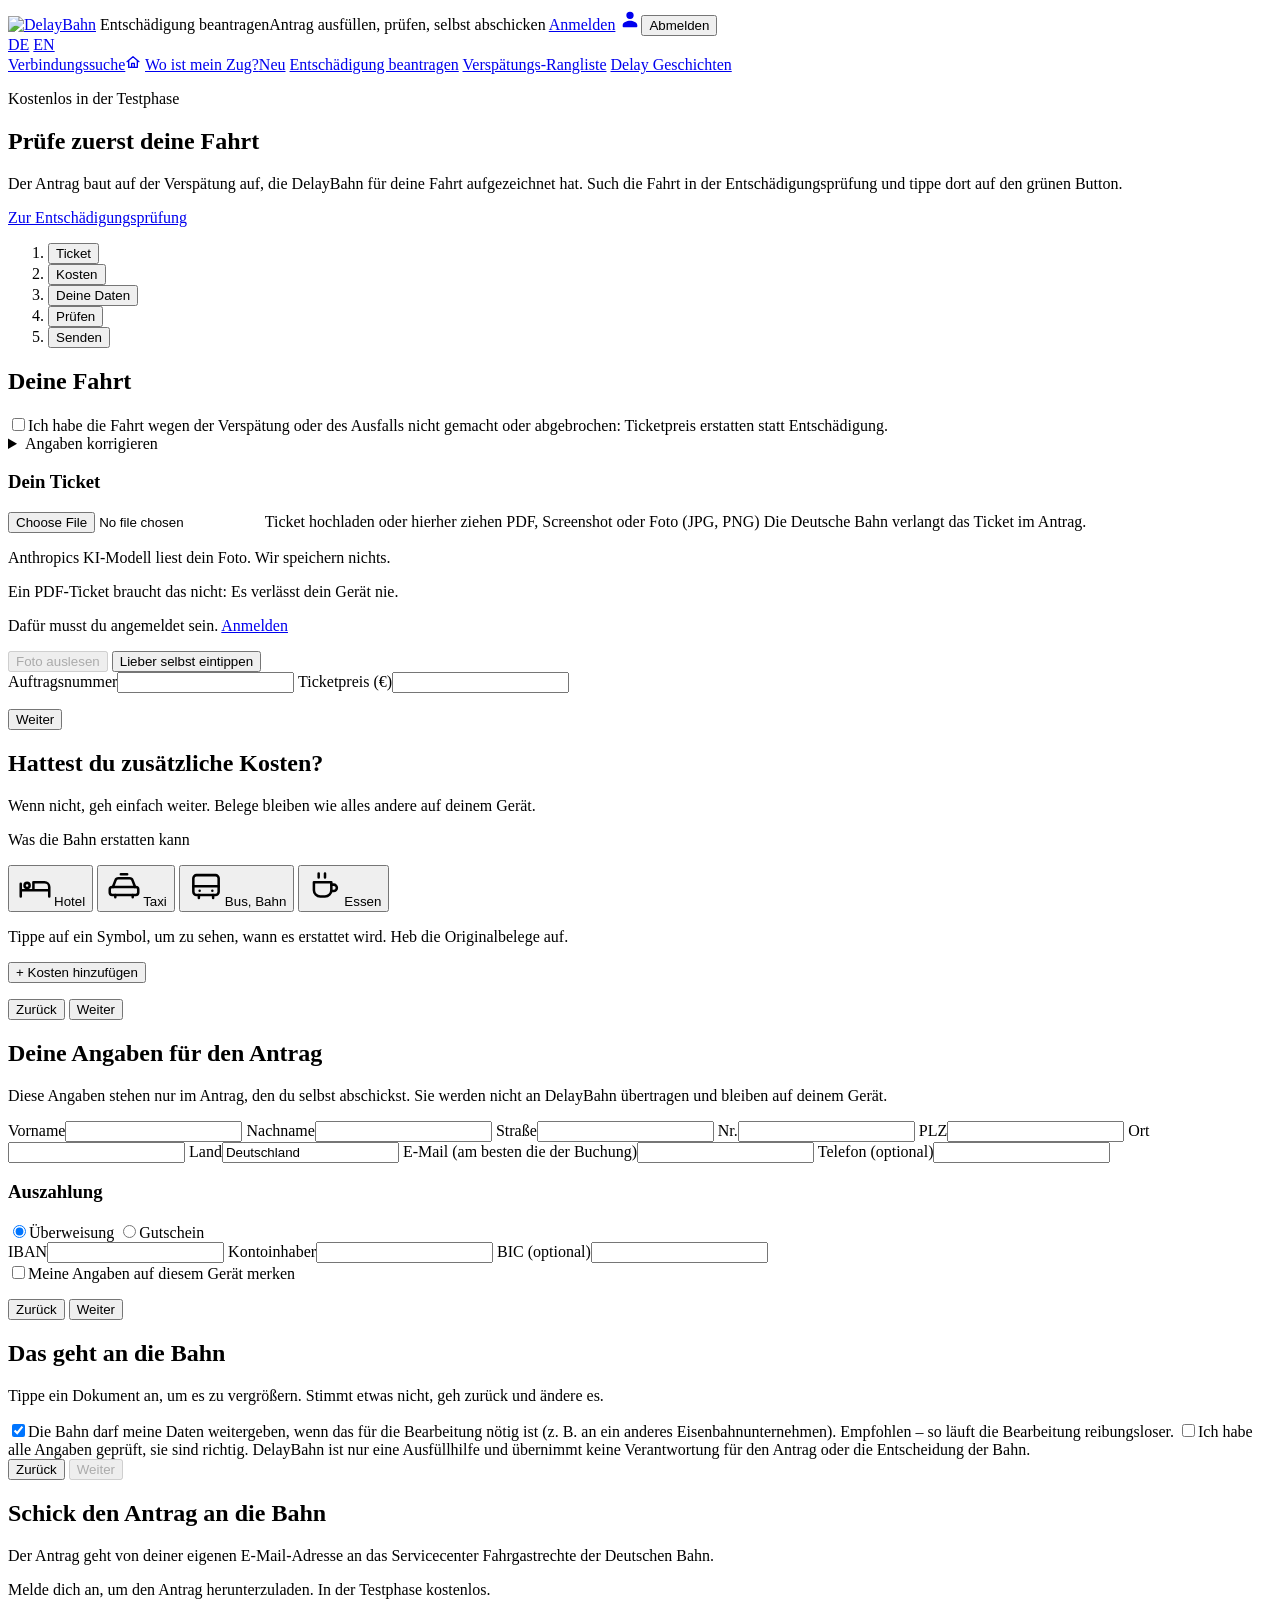
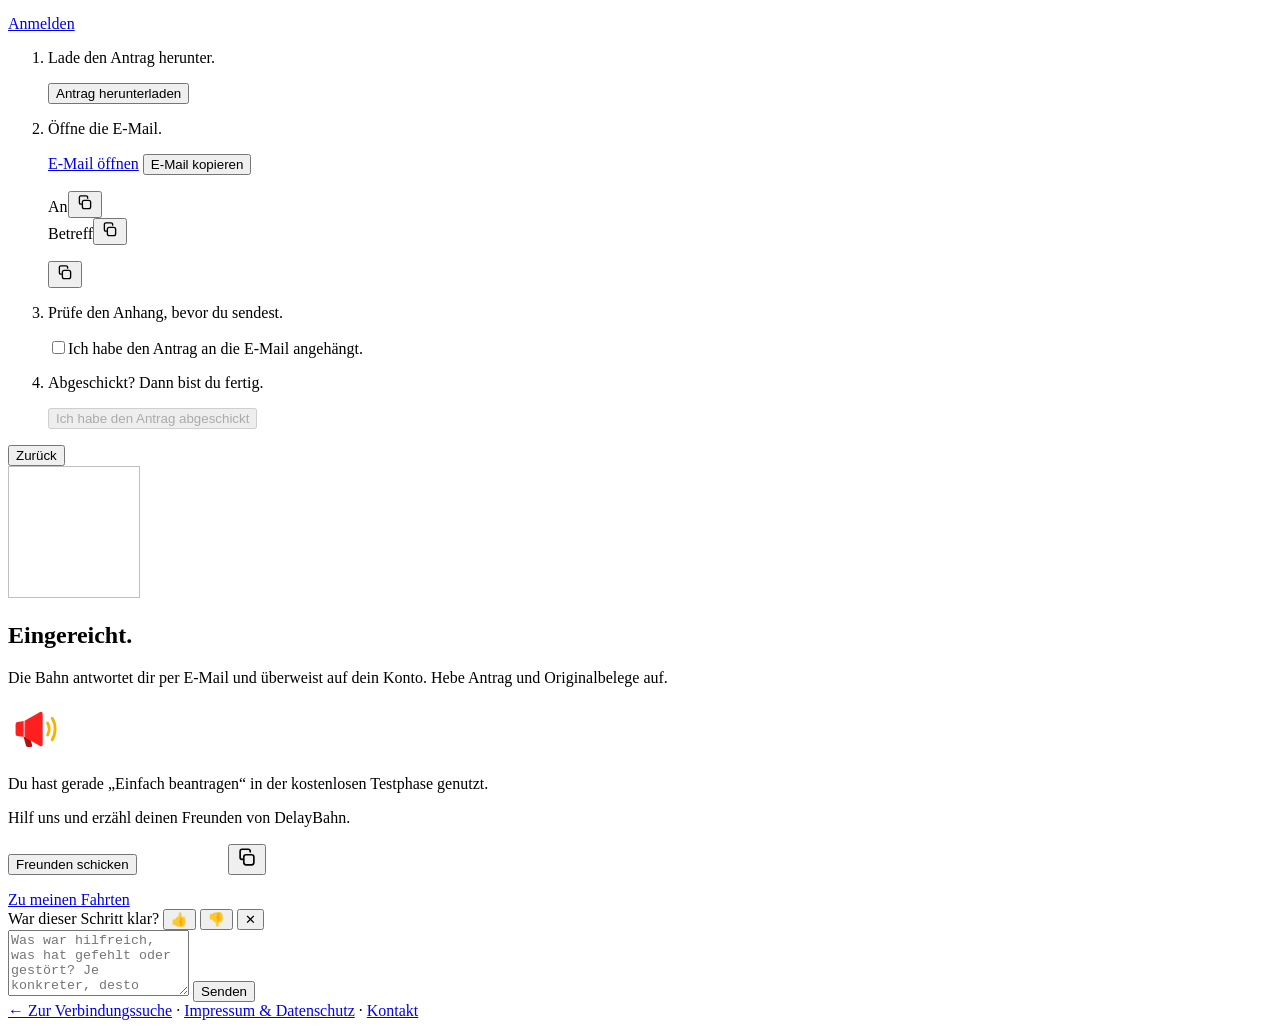
==== static/claim.html @ 0c612464 "Easy apply: journey first, ticket upload required; actual departure filled Step 1 opens with the che" ====
<!DOCTYPE html>
<html lang="de">
<head>
<meta charset="utf-8">
<meta name="viewport" content="width=device-width, initial-scale=1">
<title>Entschädigung beantragen – DelayBahn</title>
<!-- a personal form: nothing here is for a crawler -->
<meta name="robots" content="noindex, follow">
<link rel="icon" type="image/png" href="/favicon.png">
<link rel="stylesheet" href="/style.css?v=147">
<link rel="stylesheet" href="/claim.css?v=33">
<script defer src="/stats/script.js" data-website-id="399cef62-4667-4458-a173-06435e9d76aa" data-host-url="https://delaybahn.com/stats"></script>
</head>
<body class="claim-page">
<header>
  <div class="header-inner header-account">
    <a class="logo-link" href="/"><img class="logo" src="/logo.webp?v=1" alt="DelayBahn" width="85" height="60"></a>
    <span class="header-title"><span data-i18n="headerTitle">Entschädigung beantragen</span><span class="tagline" data-i18n="tagline">Antrag ausfüllen, prüfen, selbst abschicken</span></span>
    <span class="header-auth">
      <a id="auth-login" class="auth-link hidden" href="/login" data-i18n="navLogin">Anmelden</a>
      <span id="auth-user" class="auth-user hidden"><a id="auth-name" class="auth-name" href="/meine-fahrten"><svg class="auth-icon" viewBox="0 0 24 24" width="22" height="22" aria-hidden="true" focusable="false"><path fill="currentColor" d="M12 12a4 4 0 1 0-4-4 4 4 0 0 0 4 4Zm0 2c-3.31 0-8 1.66-8 5v1a1 1 0 0 0 1 1h14a1 1 0 0 0 1-1v-1c0-3.34-4.69-5-8-5Z"/></svg><span id="auth-name-text" class="auth-name-text"></span></a><button id="auth-logout" class="auth-logout" type="button" data-i18n="navLogout">Abmelden</button></span>
    </span>
    <div class="header-lang">
      <a href="/antrag" hreflang="de" data-lang="de" class="lang-btn active">DE</a>
      <a href="/en/claim" hreflang="en" data-lang="en" class="lang-btn">EN</a>
    </div>
  </div>
</header>
<!-- the section strip, the same on every page: app/main.py fills in the language's paths and marks the current page -->
<nav class="site-nav" aria-label="Bereiche">
  <div class="site-nav-inner">
    <a class="site-nav-link" data-nav="home" href="/"><span class="site-nav-label">Verbindungssuche</span><svg class="site-nav-icon" viewBox="0 0 24 24" width="16" height="16" fill="none" stroke="currentColor" stroke-width="2" stroke-linecap="round" stroke-linejoin="round" aria-hidden="true" focusable="false"><path d="M3 11.5 12 4l9 7.5"/><path d="M5.5 10v10h13V10"/><path d="M10 20v-6h4v6"/></svg></a>
    <a class="site-nav-link" data-nav="train" href="/wo-ist-mein-zug"><span class="site-nav-label">Wo ist mein Zug?</span><span class="site-nav-new">Neu</span></a>
    <a class="site-nav-link" data-nav="refund" href="/entschaedigung"><span class="site-nav-label">Entschädigung beantragen</span></a>
    <a class="site-nav-link" data-nav="leaderboard" href="/rangliste"><span class="site-nav-label">Verspätungs-Rangliste</span></a>
    <a class="site-nav-link" data-nav="stories" href="/geschichten"><span class="site-nav-label">Delay Geschichten</span></a>
  </div>
</nav>

<main class="claim-main">
  <p class="claim-trial" data-i18n="trial">Kostenlos in der Testphase</p>

  <!-- opened without a checked journey: the form has nothing to stand on, so it points to the check -->
  <section id="claim-start" class="claim-card claim-done hidden">
    <h2 data-i18n="startTitle">Prüfe zuerst deine Fahrt</h2>
    <p class="claim-lead" data-i18n="startLead">Der Antrag baut auf der Verspätung auf, die DelayBahn für deine Fahrt aufgezeichnet hat. Such die Fahrt in der Entschädigungsprüfung und tippe dort auf den grünen Button.</p>
    <div class="claim-actions"><a id="claim-start-go" class="report-submit" href="/entschaedigung" data-i18n="startGo">Zur Entschädigungsprüfung</a></div>
  </section>

  <!-- the five stops of the form, drawn as a line: the script marks where the visitor is -->
  <ol id="claim-line" class="claim-line">
    <li class="claim-stop" data-step="1"><button type="button" class="claim-stop-btn"><span class="claim-stop-dot"></span><span class="claim-stop-name" data-i18n="stopTicket">Ticket</span></button></li>
    <li class="claim-stop" data-step="2"><button type="button" class="claim-stop-btn"><span class="claim-stop-dot"></span><span class="claim-stop-name" data-i18n="stopCosts">Kosten</span></button></li>
    <li class="claim-stop" data-step="3"><button type="button" class="claim-stop-btn"><span class="claim-stop-dot"></span><span class="claim-stop-name" data-i18n="stopYou">Deine Daten</span></button></li>
    <li class="claim-stop" data-step="4"><button type="button" class="claim-stop-btn"><span class="claim-stop-dot"></span><span class="claim-stop-name" data-i18n="stopReview">Prüfen</span></button></li>
    <li class="claim-stop" data-step="5"><button type="button" class="claim-stop-btn"><span class="claim-stop-dot"></span><span class="claim-stop-name" data-i18n="stopSend">Senden</span></button></li>
  </ol>

  <!-- 1: the journey as checked, then the ticket: uploaded or typed in -->
  <section class="claim-card" data-panel="1">
    <h2 data-i18n="tripTitle">Deine Fahrt</h2>
    <!-- what is already known: the journey picked and what DelayBahn recorded for it -->
    <div id="trip-summary" class="claim-trip hidden">
      <div class="claim-trip-head"><p id="trip-route" class="claim-trip-route"></p><span id="trip-late" class="claim-trip-late"></span></div>
      <p id="trip-times" class="claim-trip-times"></p>
      <div id="trip-legs" class="legs claim-trip-legs"></div>
      <dl id="trip-facts" class="claim-facts"></dl>
      <p id="delay-line" class="claim-delay" aria-live="polite"></p>
      <label class="claim-check"><input id="r-refund" type="checkbox"><span data-i18n="rRefund">Ich habe die Fahrt wegen der Verspätung oder des Ausfalls nicht gemacht oder abgebrochen: Ticketpreis erstatten statt Entschädigung.</span></label>
    </div>
    <!-- everything the trip and DelayBahn's data already answered: folded away, open to correction -->
    <details id="journey-edit" class="claim-edit">
      <summary data-i18n="editTitle">Angaben korrigieren</summary>
      <h3 data-i18n="plannedTitle">Geplante Fahrt</h3>
      <div class="claim-grid">
        <label class="claim-field span3"><span data-i18n="fOperator">Eisenbahnunternehmen</span><input id="f-operator" type="text" value="Deutsche Bahn"></label>
        <label class="claim-field span3 req"><span data-i18n="fFrom">Abfahrtsbahnhof</span><input id="f-from" type="text"></label>
        <label class="claim-field span3 req"><span data-i18n="fTo">Zielbahnhof</span><input id="f-to" type="text"></label>
        <label class="claim-field req"><span data-i18n="fDate">Reisetag</span><input id="f-date" type="date"></label>
        <label class="claim-field req"><span data-i18n="fDep">Abfahrt laut Plan</span><input id="f-dep" type="time"></label>
        <label class="claim-field req"><span data-i18n="fArr">Ankunft laut Plan</span><input id="f-arr" type="time"></label>
        <label class="claim-field span3"><span data-i18n="fTrains">Züge laut Ticket</span><input id="f-trains" type="text" placeholder="ICE 990, MEX12"></label>
      </div>
      <h3 data-i18n="actualTitle">Was ist passiert?</h3>
      <div class="claim-reasons">
        <label class="claim-check"><input id="r-delay" type="checkbox"><span data-i18n="rDelay">Verspätung</span></label>
        <label class="claim-check"><input id="r-cancel" type="checkbox"><span data-i18n="rCancel">Zug ausgefallen</span></label>
        <label class="claim-check"><input id="r-missed" type="checkbox"><span data-i18n="rMissed">Anschluss verpasst</span></label>
      </div>
      <div id="actual-fields" class="claim-grid">
        <label class="claim-field req"><span data-i18n="fActDate">Tatsächlicher Ankunftstag</span><input id="f-act-date" type="date"></label>
        <label class="claim-field req"><span data-i18n="fActArr">Tatsächliche Ankunft</span><input id="f-act-arr" type="time"></label>
        <label class="claim-field"><span data-i18n="fActDep">Tatsächliche Abfahrt</span><input id="f-act-dep" type="time"></label>
        <label class="claim-field span3"><span data-i18n="fActTrains">Züge, mit denen du gefahren bist</span><input id="f-act-trains" type="text"></label>
      </div>
      <div class="claim-grid">
        <label id="missed-field" class="claim-field span3 hidden"><span data-i18n="fMissedAt">Anschluss verpasst in</span><input id="f-missed-at" type="text"></label>
      </div>
    </details>

    <h3 class="claim-ticket-title" data-i18n="ticketTitle">Dein Ticket</h3>
    <label id="ticket-drop" class="claim-drop" for="ticket-file">
      <input id="ticket-file" class="claim-file" type="file" accept="application/pdf,image/jpeg,image/png">
      <span class="claim-drop-main" data-i18n="ticketDrop">Ticket hochladen oder hierher ziehen</span>
      <span class="claim-drop-sub" data-i18n="ticketFormats">PDF, Screenshot oder Foto (JPG, PNG)</span>
      <span class="claim-drop-sub" data-i18n="ticketRequired">Die Deutsche Bahn verlangt das Ticket im Antrag.</span>
    </label>
    <p id="ticket-status" class="claim-status" aria-live="polite"></p>

    <!-- a photo cannot be read on the device: it goes to the reader only after this is ticked -->
    <div id="photo-consent" class="claim-consent hidden">
      <p class="claim-consent-lead" data-i18n="photoLead">Anthropics KI-Modell liest dein Foto. Wir speichern nichts.</p>
      <p id="photo-note" class="claim-note" data-i18n="photoNote">Ein PDF-Ticket braucht das nicht: Es verlässt dein Gerät nie.</p>
      <p id="photo-login" class="claim-note hidden"><span data-i18n="photoLoginPre">Dafür musst du angemeldet sein.</span> <a id="photo-login-link" href="/login" data-i18n="navLogin">Anmelden</a></p>
      <div class="claim-actions">
        <button id="photo-read" class="report-submit" type="button" disabled data-i18n="photoRead">Foto auslesen</button>
        <button id="photo-skip" class="claim-ghost" type="button" data-i18n="photoSkip">Lieber selbst eintippen</button>
      </div>
    </div>

    <!-- only shown when the uploaded ticket did not give them -->
    <div id="ticket-fields" class="claim-grid hidden">
      <label class="claim-field span2 req"><span data-i18n="fBooking">Auftragsnummer</span><input id="f-booking" type="text" inputmode="numeric" autocomplete="off"></label>
      <label class="claim-field"><span data-i18n="fPrice">Ticketpreis (€)</span><input id="f-price" type="text" inputmode="decimal" autocomplete="off"></label>
    </div>
    <p id="step1-error" class="claim-error" aria-live="polite"></p>
    <div class="claim-actions">
      <button class="report-submit claim-next" id="next-1" type="button" data-next="2" data-i18n="next">Weiter</button>
    </div>
  </section>

  <!-- 2: extra costs with their receipts -->
  <section class="claim-card hidden" data-panel="2">
    <h2 data-i18n="costsTitle">Hattest du zusätzliche Kosten?</h2>
    <p class="claim-lead" data-i18n="costsLead">Wenn nicht, geh einfach weiter. Belege bleiben wie alles andere auf deinem Gerät.</p>
    <div class="claim-hint">
      <p class="claim-hint-title" data-i18n="costsHintTitle">Was die Bahn erstatten kann</p>
      <div id="hint-items" class="claim-hint-items">
        <button type="button" class="claim-hint-item" data-hint="costsHintHotel" aria-describedby="hint-text"><svg viewBox="0 0 24 24" width="38" height="38" fill="none" stroke="currentColor" stroke-width="1.6" stroke-linecap="round" stroke-linejoin="round" aria-hidden="true"><path d="M3 18v-8M3 14h18v4M21 14v-2a3 3 0 0 0-3-3h-7v5"/><circle cx="7" cy="11" r="1.6"/></svg><span data-i18n="costHotel">Hotel</span></button>
        <button type="button" class="claim-hint-item" data-hint="costsHintTaxi" aria-describedby="hint-text"><svg viewBox="0 0 24 24" width="38" height="38" fill="none" stroke="currentColor" stroke-width="1.6" stroke-linecap="round" stroke-linejoin="round" aria-hidden="true"><path d="M5 12l1.6-4.2A2 2 0 0 1 8.5 6.5h7a2 2 0 0 1 1.9 1.3L19 12"/><rect x="3" y="12" width="18" height="5" rx="1.5"/><path d="M6.5 17v1.5M17.5 17v1.5M10 4h4"/></svg><span data-i18n="costTaxi">Taxi</span></button>
        <button type="button" class="claim-hint-item" data-hint="costsHintOther" aria-describedby="hint-text"><svg viewBox="0 0 24 24" width="38" height="38" fill="none" stroke="currentColor" stroke-width="1.6" stroke-linecap="round" stroke-linejoin="round" aria-hidden="true"><rect x="4" y="4.5" width="16" height="12.5" rx="2"/><path d="M4 11.5h16M7.5 17v2M16.5 17v2M8 14.3h.01M16 14.3h.01"/></svg><span data-i18n="hintTicket">Bus, Bahn</span></button>
        <button type="button" class="claim-hint-item" data-hint="costsHintFood" aria-describedby="hint-text"><svg viewBox="0 0 24 24" width="38" height="38" fill="none" stroke="currentColor" stroke-width="1.6" stroke-linecap="round" stroke-linejoin="round" aria-hidden="true"><path d="M5 9h11v5a4 4 0 0 1-4 4H9a4 4 0 0 1-4-4z"/><path d="M16 10.5h1.5a2 2 0 0 1 0 4H16M8 3.5v2.5M12 3.5v2.5"/></svg><span data-i18n="hintFood">Essen</span></button>
      </div>
      <p id="hint-text" class="claim-hint-text" aria-live="polite" data-i18n="costsHintNote">Tippe auf ein Symbol, um zu sehen, wann es erstattet wird. Heb die Originalbelege auf.</p>
    </div>
    <div id="cost-rows" class="claim-costs"></div>
    <button id="cost-add" class="claim-ghost" type="button" data-i18n="costAdd">+ Kosten hinzufügen</button>
    <p id="step2-error" class="claim-error" aria-live="polite"></p>
    <div class="claim-actions">
      <button class="claim-ghost" type="button" data-next="1" data-i18n="back">Zurück</button>
      <button class="report-submit" type="button" data-next="3" data-i18n="next">Weiter</button>
    </div>
  </section>

  <!-- 3: who gets the money -->
  <section class="claim-card hidden" data-panel="3">
    <h2 data-i18n="youTitle">Deine Angaben für den Antrag</h2>
    <p class="claim-lead" data-i18n="youLead">Diese Angaben stehen nur im Antrag, den du selbst abschickst. Sie werden nicht an DelayBahn übertragen und bleiben auf deinem Gerät.</p>
    <div class="claim-grid claim-grid-you">
      <label class="claim-field c3 req"><span data-i18n="fFirst">Vorname</span><input id="f-first" type="text" autocomplete="given-name"></label>
      <label class="claim-field c3 req"><span data-i18n="fLast">Nachname</span><input id="f-last" type="text" autocomplete="family-name"></label>
      <label class="claim-field c4 m4 req"><span data-i18n="fStreet">Straße</span><input id="f-street" type="text" autocomplete="address-line1"></label>
      <label class="claim-field c2 m2"><span data-i18n="fHouse">Nr.</span><input id="f-house" type="text"></label>
      <label class="claim-field c2 m2 req"><span data-i18n="fZip">PLZ</span><input id="f-zip" type="text" inputmode="numeric" autocomplete="postal-code"></label>
      <label class="claim-field c4 m4 req"><span data-i18n="fCity">Ort</span><input id="f-city" type="text" autocomplete="address-level2" list="city-options"><datalist id="city-options"></datalist></label>
      <label class="claim-field c6 req"><span data-i18n="fCountry">Land</span><input id="f-country" type="text" autocomplete="country-name" value="Deutschland"></label>
      <label class="claim-field c4 req"><span data-i18n="fEmail">E-Mail (am besten die der Buchung)</span><input id="f-email" type="email" autocomplete="email"></label>
      <label class="claim-field c2"><span data-i18n="fPhone">Telefon (optional)</span><input id="f-phone" type="tel" autocomplete="tel"></label>
    </div>
    <h3 data-i18n="payTitle">Auszahlung</h3>
    <div class="claim-reasons">
      <label class="claim-check"><input type="radio" name="payout" value="money" checked><span data-i18n="payMoney">Überweisung</span></label>
      <label class="claim-check"><input type="radio" name="payout" value="voucher"><span data-i18n="payVoucher">Gutschein</span></label>
    </div>
    <div id="bank-fields" class="claim-grid claim-grid-you">
      <label class="claim-field c6 req"><span data-i18n="fIban">IBAN</span><input id="f-iban" type="text" autocomplete="off" spellcheck="false"></label>
      <label class="claim-field c4 req"><span data-i18n="fHolder">Kontoinhaber</span><input id="f-holder" type="text" autocomplete="off"></label>
      <label class="claim-field c2"><span data-i18n="fBic">BIC (optional)</span><input id="f-bic" type="text" autocomplete="off" spellcheck="false"></label>
    </div>
    <label class="claim-check"><input id="keep-details" type="checkbox"><span data-i18n="keepDetails">Meine Angaben auf diesem Gerät merken</span></label>
    <p id="step3-error" class="claim-error" aria-live="polite"></p>
    <div class="claim-actions">
      <button class="claim-ghost" type="button" data-next="2" data-i18n="back">Zurück</button>
      <button class="report-submit" type="button" data-next="4" data-i18n="next">Weiter</button>
    </div>
  </section>

  <!-- 4: every page that goes to the railway, to look through -->
  <section class="claim-card hidden" data-panel="4">
    <h2 data-i18n="reviewTitle">Das geht an die Bahn</h2>
    <p class="claim-lead" data-i18n="reviewLead">Tippe ein Dokument an, um es zu vergrößern. Stimmt etwas nicht, geh zurück und ändere es.</p>
    <p id="review-status" class="claim-status" aria-live="polite"></p>
    <div id="review-sheets" class="claim-sheets"></div>
    <p id="review-amount" class="claim-sum"></p>
    <!-- the two declarations: the first is on by default and changes the form when taken off -->
    <div class="claim-checklist">
      <label class="claim-check"><input id="share-ok" type="checkbox" checked><span data-i18n="shareOk">Die Bahn darf meine Daten weitergeben, wenn das für die Bearbeitung nötig ist (z. B. an ein anderes Eisenbahnunternehmen). Empfohlen – so läuft die Bearbeitung reibungsloser.</span></label>
      <label class="claim-check"><input id="review-ok" type="checkbox"><span data-i18n="reviewOk">Ich habe alle Angaben geprüft, sie sind richtig. DelayBahn ist nur eine Ausfüllhilfe und übernimmt keine Verantwortung für den Antrag oder die Entscheidung der Bahn.</span></label>
    </div>
    <div class="claim-actions">
      <button class="claim-ghost" type="button" data-next="3" data-i18n="back">Zurück</button>
      <button id="next-4" class="report-submit" type="button" data-next="5" disabled data-i18n="next">Weiter</button>
    </div>
  </section>

  <!-- 5: the visitor sends it from their own mailbox -->
  <section class="claim-card hidden" data-panel="5">
    <h2 data-i18n="sendTitle">Schick den Antrag an die Bahn</h2>
    <p class="claim-lead" data-i18n="sendLead">Der Antrag geht von deiner eigenen E-Mail-Adresse an das Servicecenter Fahrgastrechte der Deutschen Bahn.</p>
    <div id="send-gate" class="claim-gate hidden">
      <p data-i18n="gateLead">Melde dich an, um den Antrag herunterzuladen. In der Testphase kostenlos.</p>
      <div class="claim-actions"><a id="gate-login" class="report-submit" href="/login" data-i18n="navLogin">Anmelden</a></div>
    </div>
    <ol id="send-steps" class="claim-send-steps">
      <li id="send-step-download" data-stage="1"><p data-i18n="sendStep1">Lade den Antrag herunter.</p>
        <div class="claim-actions"><button id="send-download" class="report-submit" type="button" data-i18n="sendDownload">Antrag herunterladen</button></div></li>
      <li data-stage="2"><p data-i18n="sendStepMail">Öffne die E-Mail.</p>
        <div class="claim-actions"><a id="send-mail" class="claim-ghost" href="#" data-i18n="sendMail">E-Mail öffnen</a>
        <button id="send-copy" class="claim-ghost" type="button" data-copy="body" data-i18n="sendCopy">E-Mail kopieren</button></div>
        <p id="send-attach-note" class="claim-note"></p>
        <div id="send-card" class="claim-mail">
          <div class="claim-mail-row"><span class="claim-mail-key" data-i18n="sendTo">An</span><span id="send-address" class="claim-mail-val"></span><button class="claim-mail-copy" type="button" data-copy="to" data-i18n-aria="sendCopyOne" aria-label="Kopieren"><svg viewBox="0 0 24 24" width="18" height="18" fill="none" stroke="currentColor" stroke-width="1.8" stroke-linecap="round" stroke-linejoin="round" aria-hidden="true"><rect x="8.5" y="8.5" width="11" height="11" rx="2.5"/><path d="M15.5 5.5v-1a2 2 0 0 0-2-2h-7a2 2 0 0 0-2 2v7a2 2 0 0 0 2 2h1"/></svg></button></div>
          <div class="claim-mail-row"><span class="claim-mail-key" data-i18n="sendSubject">Betreff</span><span id="send-subject" class="claim-mail-val"></span><button class="claim-mail-copy" type="button" data-copy="subject" data-i18n-aria="sendCopyOne" aria-label="Kopieren"><svg viewBox="0 0 24 24" width="18" height="18" fill="none" stroke="currentColor" stroke-width="1.8" stroke-linecap="round" stroke-linejoin="round" aria-hidden="true"><rect x="8.5" y="8.5" width="11" height="11" rx="2.5"/><path d="M15.5 5.5v-1a2 2 0 0 0-2-2h-7a2 2 0 0 0-2 2v7a2 2 0 0 0 2 2h1"/></svg></button></div>
          <div class="claim-mail-row claim-mail-text"><p id="send-body" class="claim-mail-val"></p><button class="claim-mail-copy" type="button" data-copy="body" data-i18n-aria="sendCopyOne" aria-label="Kopieren"><svg viewBox="0 0 24 24" width="18" height="18" fill="none" stroke="currentColor" stroke-width="1.8" stroke-linecap="round" stroke-linejoin="round" aria-hidden="true"><rect x="8.5" y="8.5" width="11" height="11" rx="2.5"/><path d="M15.5 5.5v-1a2 2 0 0 0-2-2h-7a2 2 0 0 0-2 2v7a2 2 0 0 0 2 2h1"/></svg></button></div>
        </div></li>
      <li data-stage="3"><p data-i18n="sendStepAttach">Prüfe den Anhang, bevor du sendest.</p>
        <label class="claim-check"><input id="send-attached" type="checkbox"><span data-i18n="sendAttached">Ich habe den Antrag an die E-Mail angehängt.</span></label></li>
      <li data-stage="4"><p data-i18n="sendStep3">Abgeschickt? Dann bist du fertig.</p>
        <div class="claim-actions"><button id="send-done" class="claim-ghost" type="button" disabled data-i18n="sendDone">Ich habe den Antrag abgeschickt</button></div></li>
    </ol>
    <div class="claim-actions">
      <button class="claim-ghost" type="button" data-next="4" data-i18n="back">Zurück</button>
    </div>
  </section>

  <!-- the end of the line -->
  <section id="claim-done" class="claim-card claim-done hidden">
    <img id="done-art" class="claim-done-art" alt="" width="132" height="132">
    <h2 data-i18n="doneTitle">Eingereicht.</h2>
    <p id="done-amount" class="claim-done-amount"></p>
    <p id="done-note" class="claim-done-note"></p>
    <p id="done-lead" class="claim-lead" data-i18n="doneLead">Die Bahn antwortet dir per E-Mail und überweist auf dein Konto. Hebe Antrag und Originalbelege auf.</p>
    <div class="claim-refer">
      <svg class="claim-refer-icon" viewBox="0 0 48 48" width="52" height="52" aria-hidden="true" focusable="false">
        <path d="M14 30l2.6 9.2a2 2 0 0 0 1.9 1.4h2.2a1.6 1.6 0 0 0 1.5-2.1L19.6 30z" fill="#b01212"/>
        <path d="M7 19.5v9a2 2 0 0 0 1.7 2l6.3.9 14.6 8.2a1.6 1.6 0 0 0 2.4-1.4V9.8a1.6 1.6 0 0 0-2.4-1.4L15 16.6l-6.3.9a2 2 0 0 0-1.7 2z" fill="#ff1f1f"/>
        <path d="M15 16.6v14.8" stroke="#fff" stroke-width="1.6" opacity=".55"/>
        <path d="M36.5 18.5c1.8 3.2 1.8 7.8 0 11M40.8 14c3.6 5.6 3.6 14.4 0 20" fill="none" stroke="#f5b301" stroke-width="2.6" stroke-linecap="round"/>
      </svg>
      <p class="claim-refer-title" data-i18n="doneAskTitle">Du hast gerade „Einfach beantragen“ in der kostenlosen Testphase genutzt.</p>
      <p class="claim-refer-text" data-i18n="doneAsk">Hilf uns und erzähl deinen Freunden von DelayBahn.</p>
      <div class="claim-refer-row">
        <button id="done-refer" class="report-submit hidden" type="button" data-i18n="referBtn">Freunden schicken</button>
        <a id="refer-whatsapp" class="claim-refer-via claim-refer-whatsapp" href="https://wa.me/" target="_blank" rel="noopener" aria-label="WhatsApp" title="WhatsApp"><svg viewBox="0 0 24 24" width="26" height="26" aria-hidden="true" focusable="false"><path d="M12 3.6a8.3 8.3 0 0 0-7.1 12.6L3.7 20.4l4.3-1.1A8.3 8.3 0 1 0 12 3.6z" fill="none" stroke="#fff" stroke-width="1.7" stroke-linejoin="round"/><path d="M9.1 7.9c-.5.2-1 .9-1 1.8 0 1.300.9 2.900 2.300 4.200s3.100 2.200 4.200 2.200c.9 0 1.600-.5 1.800-1.100.1-.3.1-.6 0-.7l-1.900-.9c-.2-.1-.4 0-.5.1l-.7.9c-.1.100-.3.200-.5.100-1-.400-2.200-1.500-2.700-2.500-.1-.2 0-.4.100-.5l.7-.8c.1-.100.1-.300.100-.5L9.900 8.100c-.1-.3-.5-.3-.8-.2z" fill="#fff"/></svg></a>
        <a id="refer-mail" class="claim-refer-via claim-refer-mail" href="mailto:" data-i18n-aria="referMail" aria-label="Per E-Mail schicken" title="E-Mail"><svg viewBox="0 0 24 24" width="24" height="24" fill="none" stroke="#fff" stroke-width="1.8" stroke-linecap="round" stroke-linejoin="round" aria-hidden="true" focusable="false"><rect x="3.500" y="5.500" width="17" height="13" rx="2.200"/><path d="M4.200 7.200 12 13l7.800-5.800"/></svg></a>
        <a id="refer-telegram" class="claim-refer-via claim-refer-telegram" href="https://t.me/share/url" target="_blank" rel="noopener" aria-label="Telegram" title="Telegram"><svg viewBox="0 0 24 24" width="25" height="25" aria-hidden="true" focusable="false"><path d="M19.300 5.300 4.200 11.100c-.8.300-.8.900-.1 1.100l3.800 1.200 1.500 4.600c.2.500.6.600 1 .2l2.200-2.100 4 2.900c.6.400 1.100.2 1.300-.6l2.600-12.100c.2-.9-.4-1.400-1.200-1zM9.100 13l7.200-4.500c.3-.2.600 0 .3.200l-5.900 5.400-.3 2.900z" fill="#fff"/></svg></a>
        <button id="refer-copy" class="claim-refer-via claim-refer-copy" type="button" data-i18n-aria="referCopy" aria-label="Nachricht kopieren" title="Kopieren"><svg viewBox="0 0 24 24" width="22" height="22" fill="none" stroke="currentColor" stroke-width="1.8" stroke-linecap="round" stroke-linejoin="round" aria-hidden="true" focusable="false"><rect x="8.5" y="8.5" width="11" height="11" rx="2.5"/><path d="M15.5 5.5v-1a2 2 0 0 0-2-2h-7a2 2 0 0 0-2 2v7a2 2 0 0 0 2 2h1"/></svg></button>
      </div>
      <p id="refer-status" class="claim-status" aria-live="polite"></p>
    </div>
    <div class="claim-actions">
      <a id="done-trips" class="claim-ghost" href="/meine-fahrten" data-i18n="doneTrips">Zu meinen Fahrten</a>
    </div>
  </section>

  <div id="feedback-nudge" class="feedback-nudge hidden" aria-live="polite">
    <div class="feedback-row">
      <span id="feedback-lead">War dieser Schritt klar?</span>
      <button class="feedback-vote" data-vote="up" type="button" data-i18n-aria="feedbackYes" aria-label="Ja">👍</button>
      <button class="feedback-vote" data-vote="down" type="button" data-i18n-aria="feedbackNo" aria-label="Nein">👎</button>
      <button id="feedback-skip" class="feedback-skip" type="button" data-i18n-aria="feedbackDismiss" aria-label="Ausblenden">✕</button>
    </div>
    <form id="feedback-form" class="feedback-form hidden">
      <textarea id="feedback-text" rows="4" maxlength="1000" data-i18n-placeholder="feedbackPlaceholder" placeholder="Was war hilfreich, was hat gefehlt oder gestört? Je konkreter, desto besser."></textarea>
      <button type="submit" class="feedback-send" data-i18n="feedbackSend">Senden</button>
    </form>
  </div>
</main>

<dialog id="sheet-view" class="claim-view">
  <button id="sheet-close" class="claim-view-close" type="button" data-i18n-aria="close" aria-label="Schließen">✕</button>
  <button id="sheet-prev" class="claim-view-nav claim-view-prev" type="button" data-i18n-aria="sheetPrev" aria-label="Vorherige Seite"><svg viewBox="0 0 24 24" width="22" height="22" fill="none" stroke="currentColor" stroke-width="2.4" stroke-linecap="round" stroke-linejoin="round" aria-hidden="true"><path d="M15 5l-7 7 7 7"/></svg></button>
  <button id="sheet-next" class="claim-view-nav claim-view-next" type="button" data-i18n-aria="sheetNext" aria-label="Nächste Seite"><svg viewBox="0 0 24 24" width="22" height="22" fill="none" stroke="currentColor" stroke-width="2.4" stroke-linecap="round" stroke-linejoin="round" aria-hidden="true"><path d="M9 5l7 7-7 7"/></svg></button>
  <div id="sheet-view-body" class="claim-view-body"></div>
  <p class="claim-view-bar"><span id="sheet-caption"></span><span id="sheet-count"></span></p>
</dialog>

<footer class="site-footer">
  <a href="/" data-i18n="footerBack">← Zur Verbindungssuche</a> ·
  <a href="/impressum.html#datenschutz-antrag" data-i18n="footerLegal">Impressum &amp; Datenschutz</a> ·
  <a href="mailto:kontakt@delaybahn.com?subject=DelayBahn%20Antrag" data-i18n="footerContact">Kontakt</a>
</footer>
<script src="/claim.js?v=64"></script>
<script defer src="/nav.js?v=1"></script>
</body>
</html>
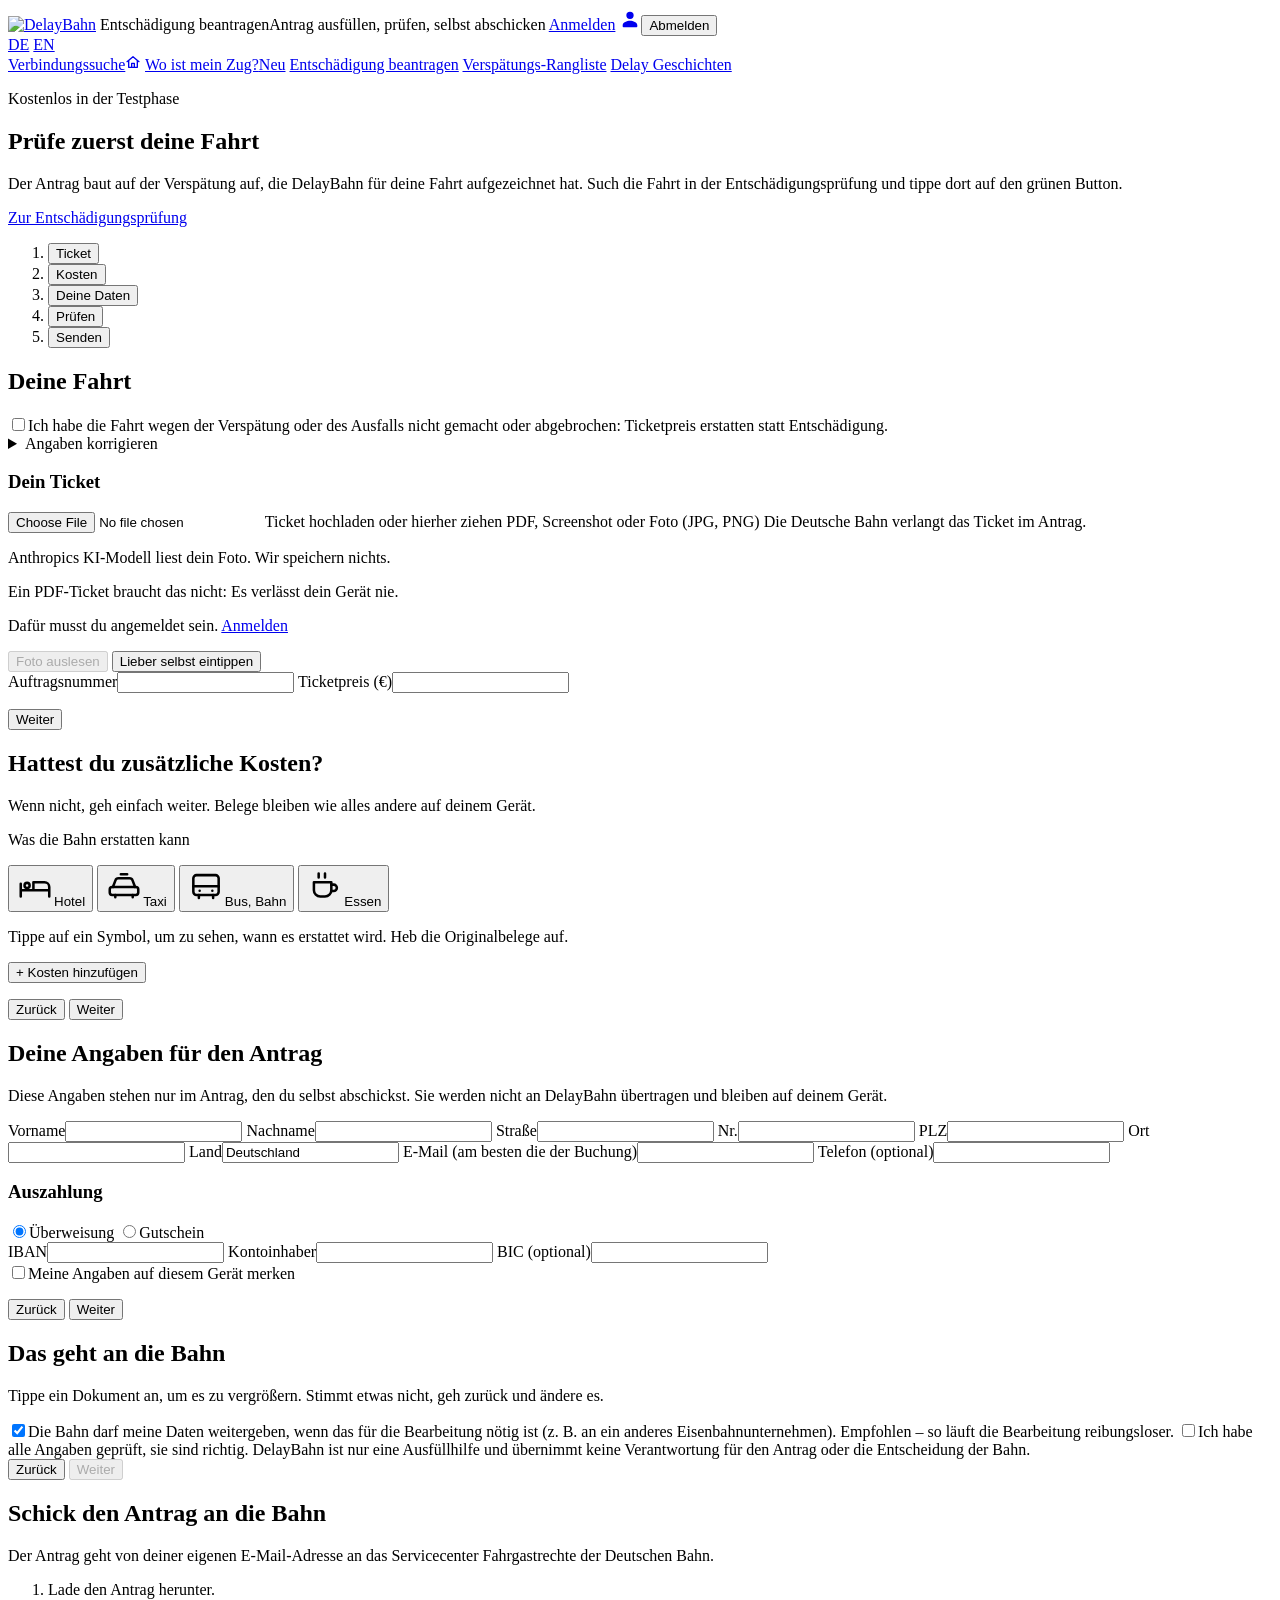
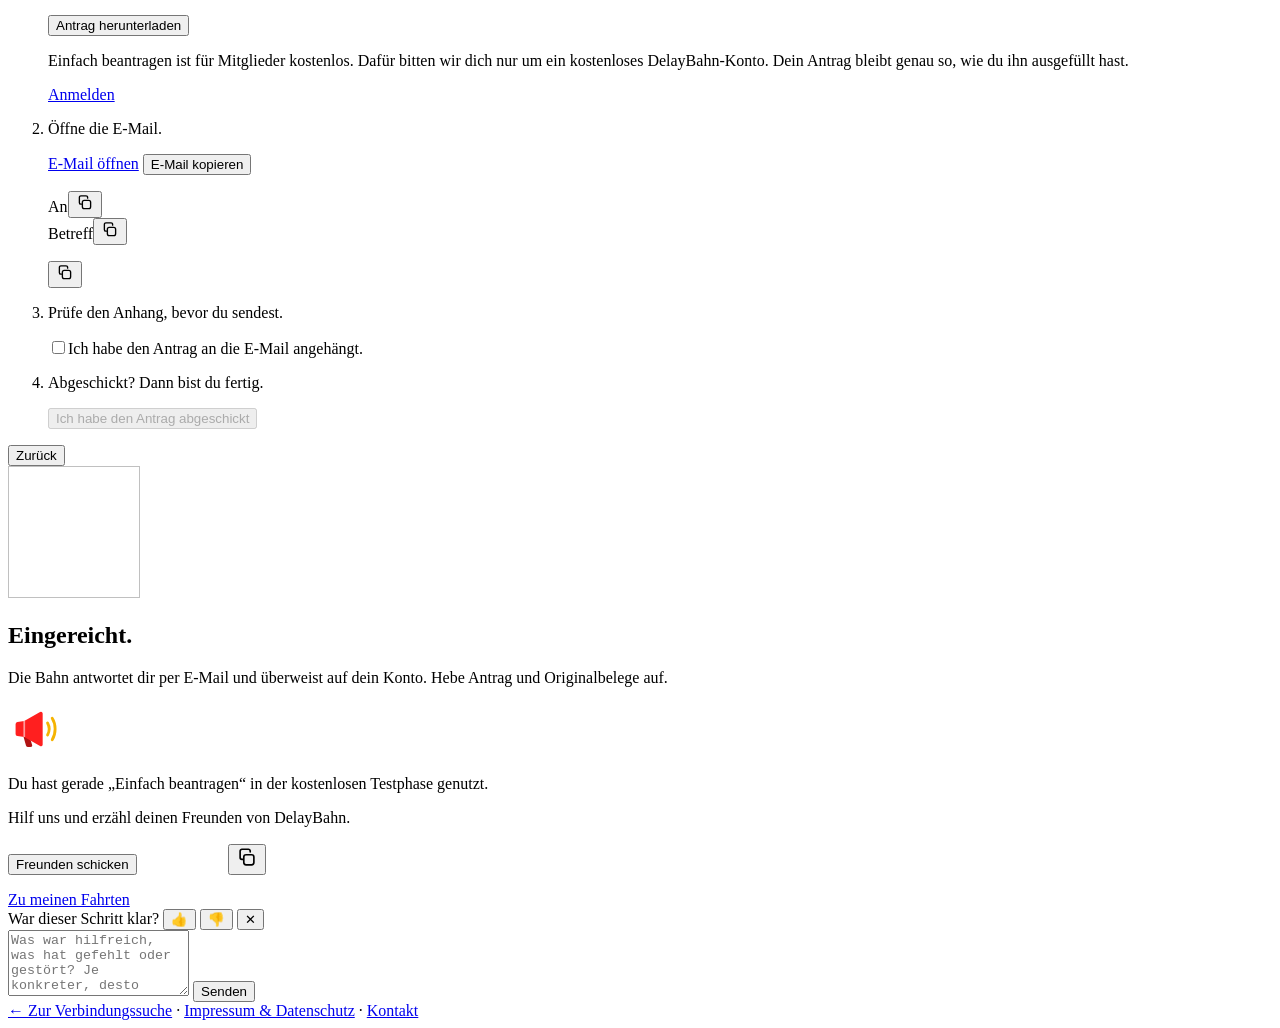
==== commit 2f325929: "Easy apply: send step shown without a login, asked for at the download" ====
--- a/static/claim.html
+++ b/static/claim.html
@@ -8,7 +8,7 @@
 <meta name="robots" content="noindex, follow">
 <link rel="icon" type="image/png" href="/favicon.png">
 <link rel="stylesheet" href="/style.css?v=147">
-<link rel="stylesheet" href="/claim.css?v=33">
+<link rel="stylesheet" href="/claim.css?v=34">
 <script defer src="/stats/script.js" data-website-id="399cef62-4667-4458-a173-06435e9d76aa" data-host-url="https://delaybahn.com/stats"></script>
 </head>
 <body class="claim-page">
@@ -207,13 +207,14 @@
   <section class="claim-card hidden" data-panel="5">
     <h2 data-i18n="sendTitle">Schick den Antrag an die Bahn</h2>
     <p class="claim-lead" data-i18n="sendLead">Der Antrag geht von deiner eigenen E-Mail-Adresse an das Servicecenter Fahrgastrechte der Deutschen Bahn.</p>
-    <div id="send-gate" class="claim-gate hidden">
-      <p data-i18n="gateLead">Melde dich an, um den Antrag herunterzuladen. In der Testphase kostenlos.</p>
-      <div class="claim-actions"><a id="gate-login" class="report-submit" href="/login" data-i18n="navLogin">Anmelden</a></div>
-    </div>
     <ol id="send-steps" class="claim-send-steps">
       <li id="send-step-download" data-stage="1"><p data-i18n="sendStep1">Lade den Antrag herunter.</p>
-        <div class="claim-actions"><button id="send-download" class="report-submit" type="button" data-i18n="sendDownload">Antrag herunterladen</button></div></li>
+        <div class="claim-actions"><button id="send-download" class="report-submit" type="button" data-i18n="sendDownload">Antrag herunterladen</button></div>
+        <!-- the claim is handed out to accounts only: asked for at the download, not before -->
+        <div id="send-gate" class="claim-gate hidden" aria-live="polite">
+          <p data-i18n="gateLead">Einfach beantragen ist für Mitglieder kostenlos. Dafür bitten wir dich nur um ein kostenloses DelayBahn-Konto. Dein Antrag bleibt genau so, wie du ihn ausgefüllt hast.</p>
+          <div class="claim-actions"><a id="gate-login" class="report-submit" href="/login" data-i18n="navLogin">Anmelden</a></div>
+        </div></li>
       <li data-stage="2"><p data-i18n="sendStepMail">Öffne die E-Mail.</p>
         <div class="claim-actions"><a id="send-mail" class="claim-ghost" href="#" data-i18n="sendMail">E-Mail öffnen</a>
         <button id="send-copy" class="claim-ghost" type="button" data-copy="body" data-i18n="sendCopy">E-Mail kopieren</button></div>
@@ -290,7 +291,7 @@
   <a href="/impressum.html#datenschutz-antrag" data-i18n="footerLegal">Impressum &amp; Datenschutz</a> ·
   <a href="mailto:kontakt@delaybahn.com?subject=DelayBahn%20Antrag" data-i18n="footerContact">Kontakt</a>
 </footer>
-<script src="/claim.js?v=64"></script>
+<script src="/claim.js?v=65"></script>
 <script defer src="/nav.js?v=1"></script>
 </body>
 </html>
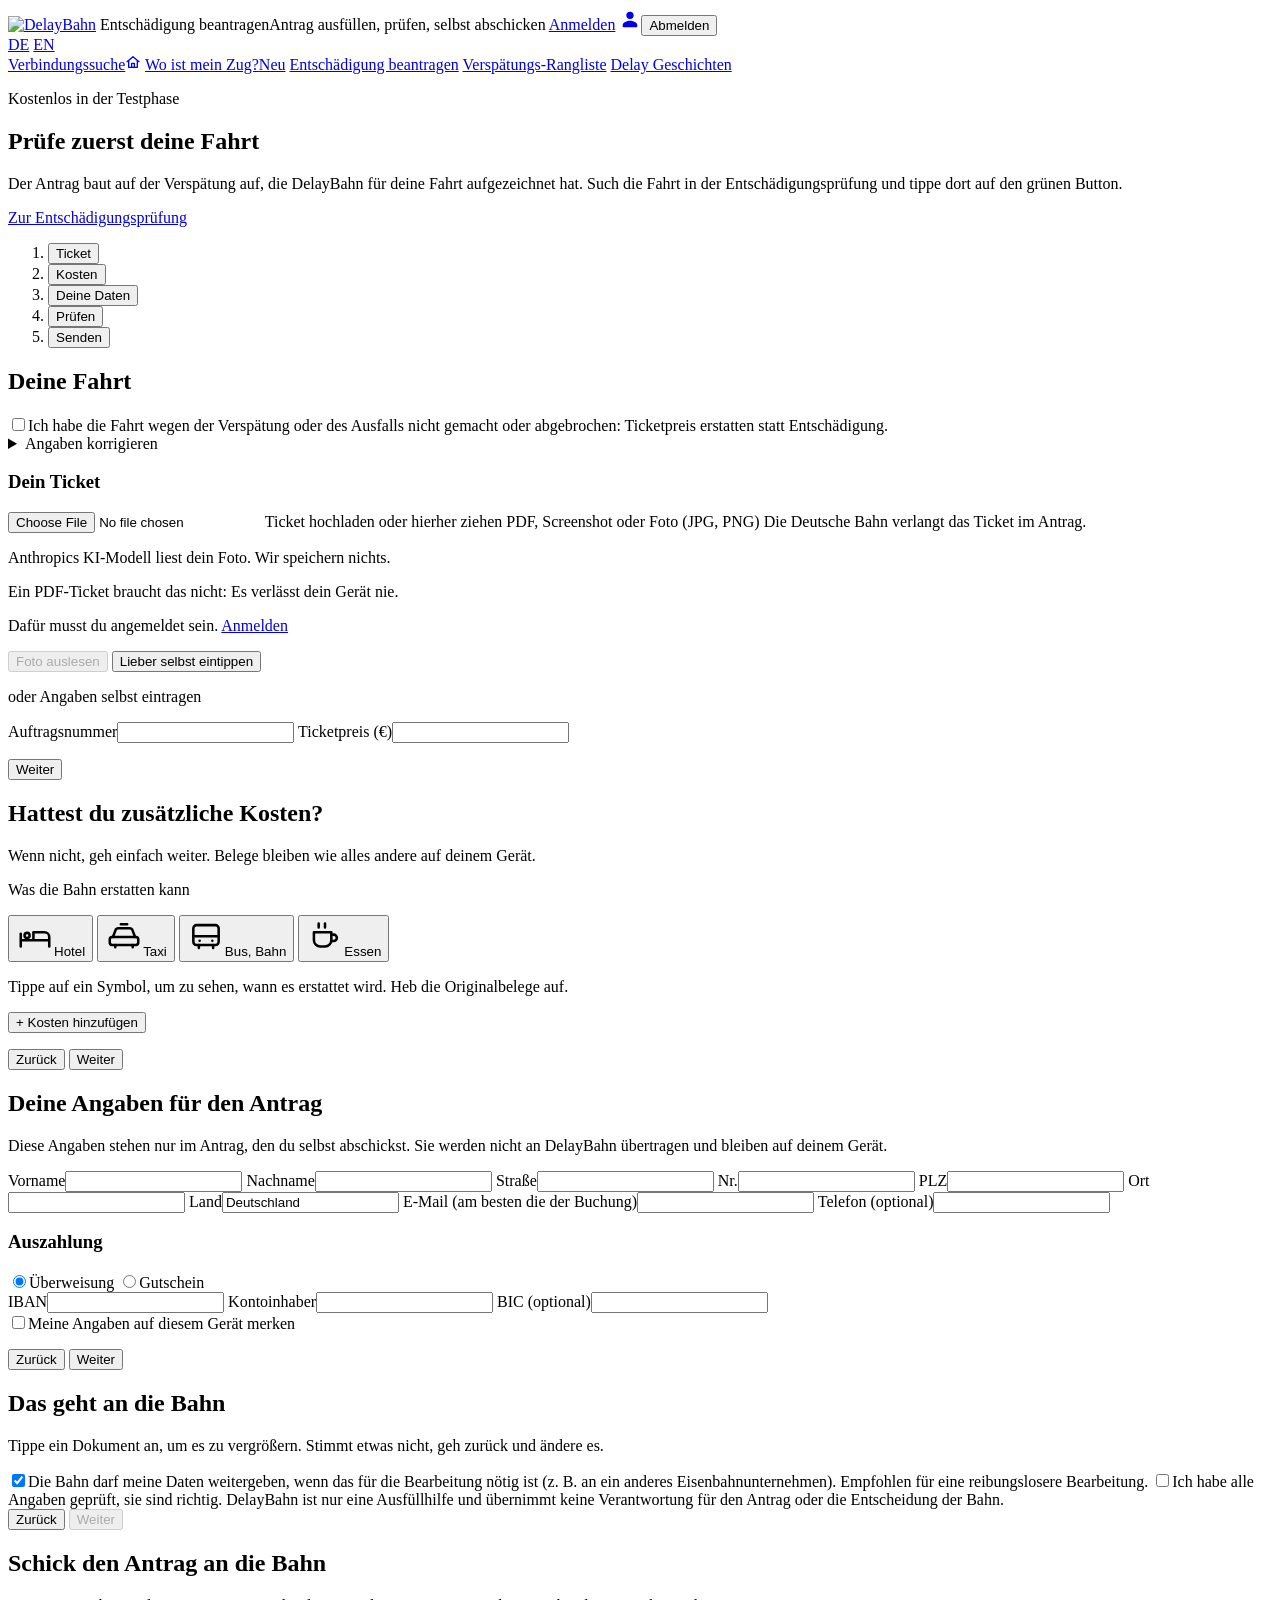
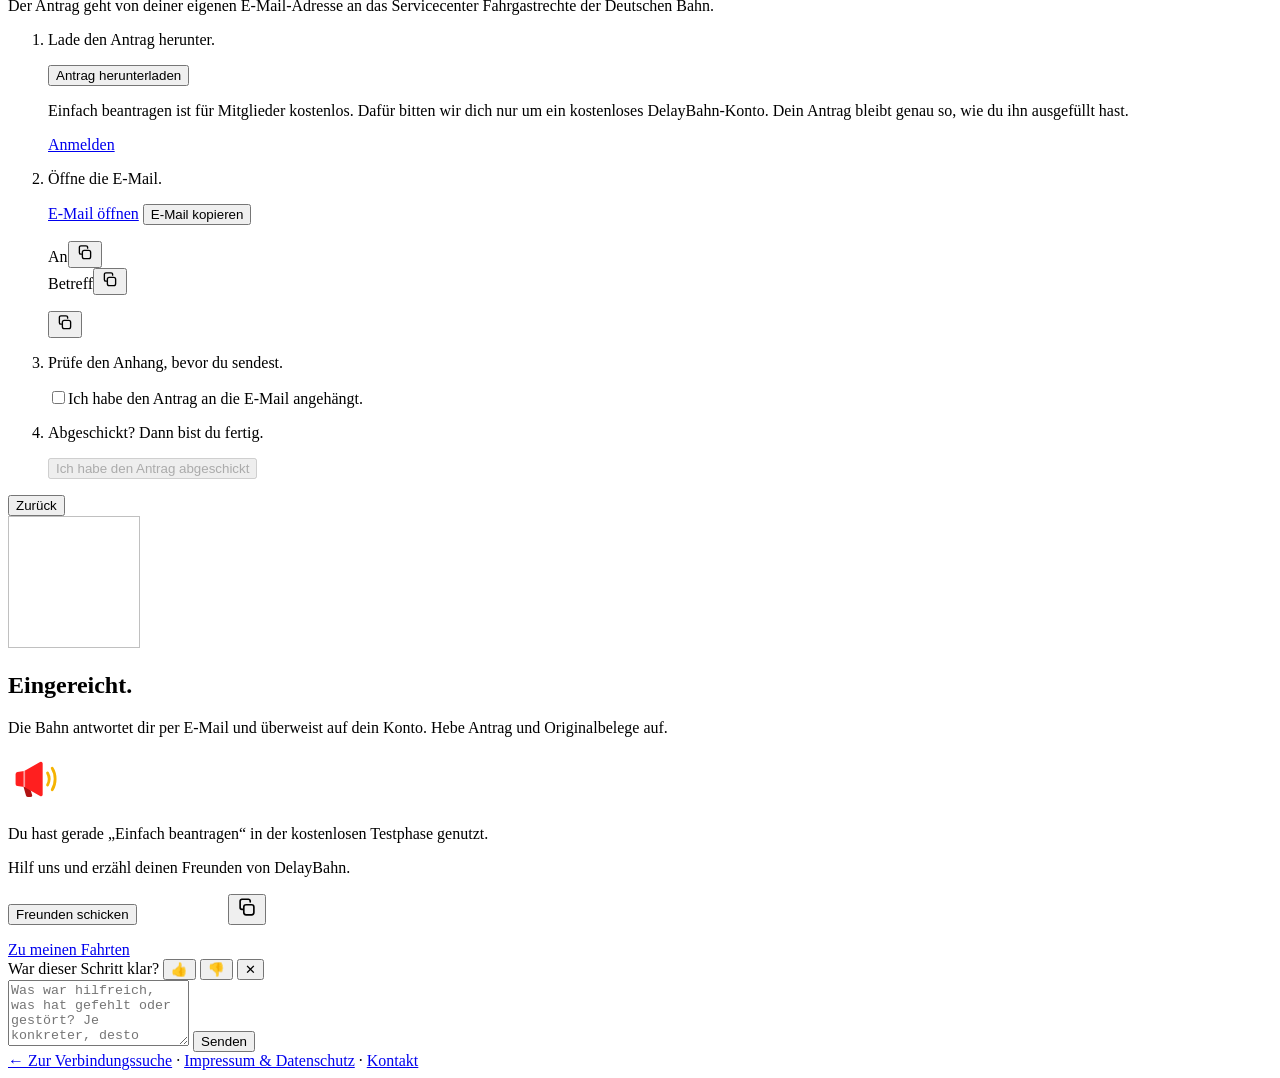
==== commit c41703a6: "Easy apply: ticket upload optional; order number typed in, review keeps the ticket's place" ====
--- a/static/claim.html
+++ b/static/claim.html
@@ -7,8 +7,8 @@
 <!-- a personal form: nothing here is for a crawler -->
 <meta name="robots" content="noindex, follow">
 <link rel="icon" type="image/png" href="/favicon.png">
-<link rel="stylesheet" href="/style.css?v=147">
-<link rel="stylesheet" href="/claim.css?v=34">
+<link rel="stylesheet" href="/style.css?v=148">
+<link rel="stylesheet" href="/claim.css?v=36">
 <script defer src="/stats/script.js" data-website-id="399cef62-4667-4458-a173-06435e9d76aa" data-host-url="https://delaybahn.com/stats"></script>
 </head>
 <body class="claim-page">
@@ -118,8 +118,9 @@
       </div>
     </div>
 
-    <!-- only shown when the uploaded ticket did not give them -->
-    <div id="ticket-fields" class="claim-grid hidden">
+    <!-- typed in without a ticket; hidden once an uploaded ticket gave both -->
+    <p id="ticket-or" class="claim-or" data-i18n="ticketOr">oder Angaben selbst eintragen</p>
+    <div id="ticket-fields" class="claim-grid">
       <label class="claim-field span2 req"><span data-i18n="fBooking">Auftragsnummer</span><input id="f-booking" type="text" inputmode="numeric" autocomplete="off"></label>
       <label class="claim-field"><span data-i18n="fPrice">Ticketpreis (€)</span><input id="f-price" type="text" inputmode="decimal" autocomplete="off"></label>
     </div>
@@ -194,7 +195,7 @@
     <p id="review-amount" class="claim-sum"></p>
     <!-- the two declarations: the first is on by default and changes the form when taken off -->
     <div class="claim-checklist">
-      <label class="claim-check"><input id="share-ok" type="checkbox" checked><span data-i18n="shareOk">Die Bahn darf meine Daten weitergeben, wenn das für die Bearbeitung nötig ist (z. B. an ein anderes Eisenbahnunternehmen). Empfohlen – so läuft die Bearbeitung reibungsloser.</span></label>
+      <label class="claim-check"><input id="share-ok" type="checkbox" checked><span data-i18n="shareOk">Die Bahn darf meine Daten weitergeben, wenn das für die Bearbeitung nötig ist (z. B. an ein anderes Eisenbahnunternehmen). Empfohlen für eine reibungslosere Bearbeitung.</span></label>
       <label class="claim-check"><input id="review-ok" type="checkbox"><span data-i18n="reviewOk">Ich habe alle Angaben geprüft, sie sind richtig. DelayBahn ist nur eine Ausfüllhilfe und übernimmt keine Verantwortung für den Antrag oder die Entscheidung der Bahn.</span></label>
     </div>
     <div class="claim-actions">
@@ -291,7 +292,8 @@
   <a href="/impressum.html#datenschutz-antrag" data-i18n="footerLegal">Impressum &amp; Datenschutz</a> ·
   <a href="mailto:kontakt@delaybahn.com?subject=DelayBahn%20Antrag" data-i18n="footerContact">Kontakt</a>
 </footer>
-<script src="/claim.js?v=65"></script>
+<script src="/ticket-read.js?v=1"></script>
+<script src="/claim.js?v=69"></script>
 <script defer src="/nav.js?v=1"></script>
 </body>
 </html>
